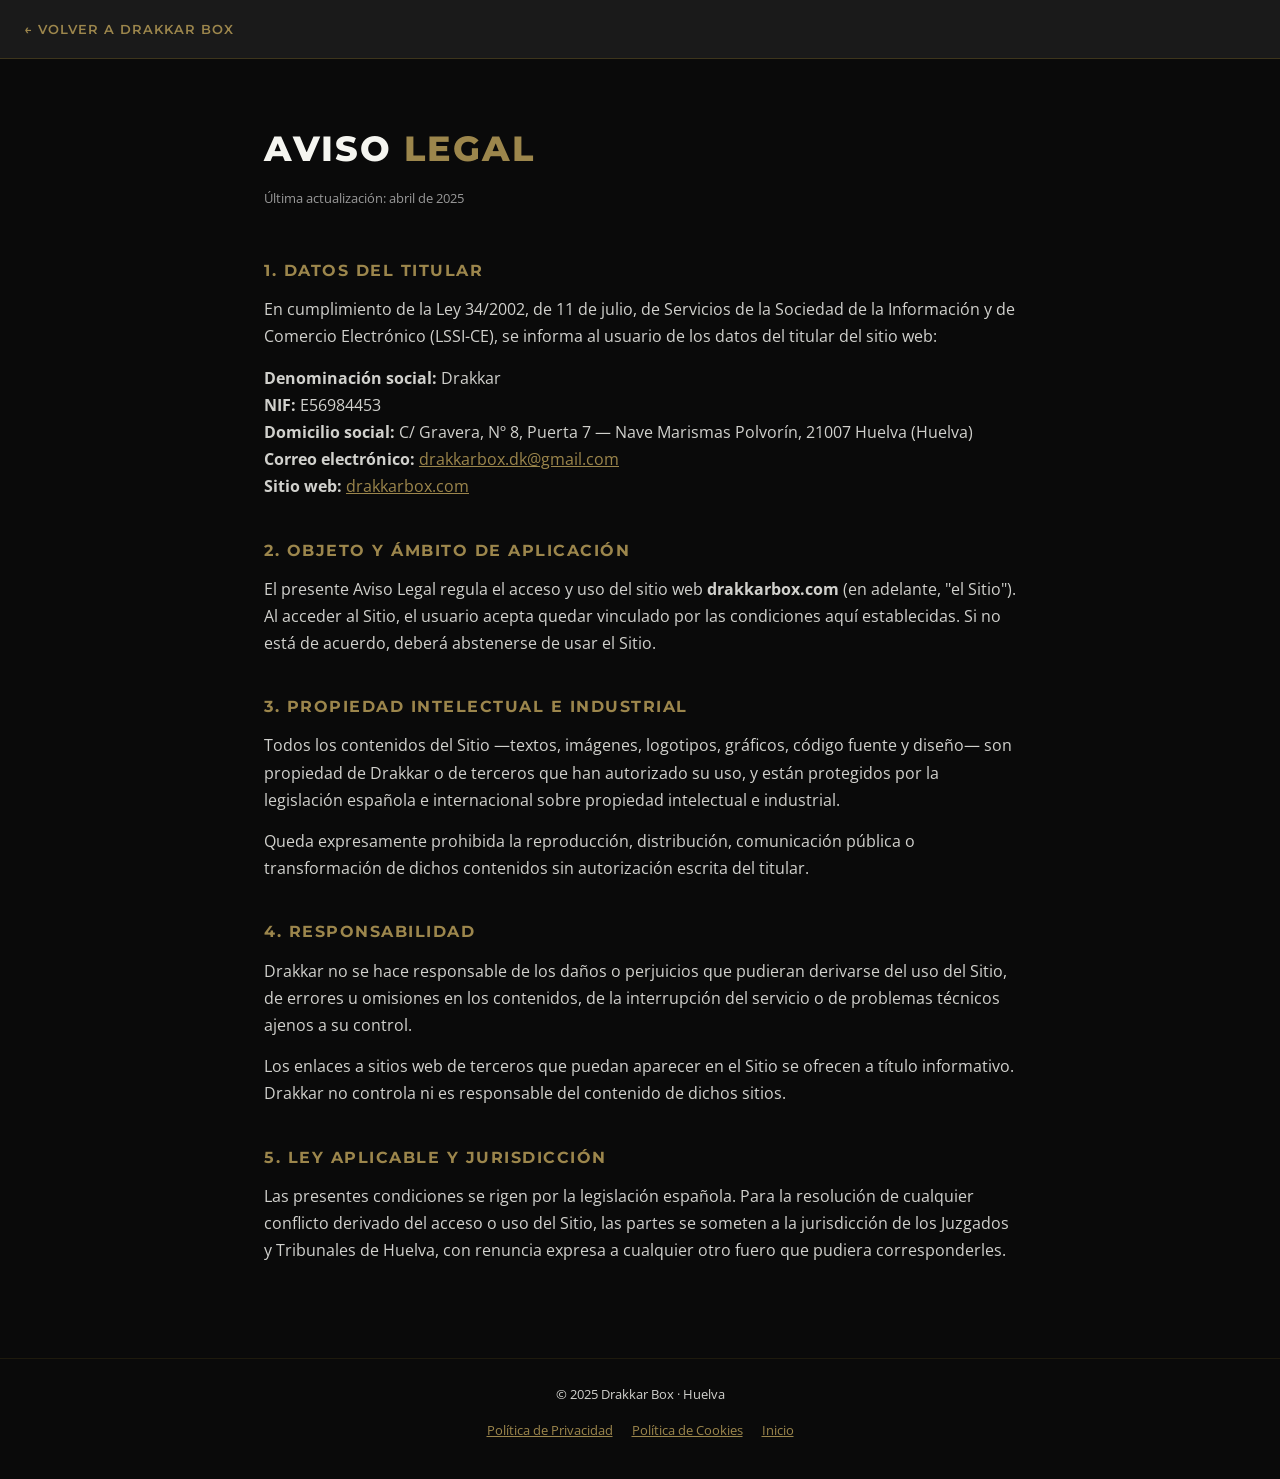
==== Drakkar/aviso-legal.html @ f3b084cd "Add files via upload" ====
<!DOCTYPE html>
<html lang="es">
<head>
  <meta charset="UTF-8" />
  <meta name="viewport" content="width=device-width, initial-scale=1.0" />
  <title>Aviso Legal | Drakkar Box</title>
  <meta name="robots" content="noindex, nofollow" />
  <link rel="preconnect" href="https://fonts.googleapis.com" />
  <link rel="preconnect" href="https://fonts.gstatic.com" crossorigin />
  <link href="https://fonts.googleapis.com/css2?family=Montserrat:wght@400;600;700;800&family=Open+Sans:wght@400;600&display=swap" rel="stylesheet" />
  <link rel="stylesheet" href="assets/css/legal.css" />
</head>
<body>

  <header>
    <a href="index.html">← Volver a Drakkar Box</a>
  </header>

  <main>
    <h1>Aviso <span>Legal</span></h1>
    <p class="meta">Última actualización: abril de 2025</p>

    <h2>1. Datos del titular</h2>
    <p>
      En cumplimiento de la Ley 34/2002, de 11 de julio, de Servicios de la Sociedad de la Información y de Comercio Electrónico (LSSI-CE), se informa al usuario de los datos del titular del sitio web:
    </p>
    <p>
      <strong>Denominación social:</strong> Drakkar<br>
      <strong>NIF:</strong> E56984453<br>
      <strong>Domicilio social:</strong> C/ Gravera, Nº 8, Puerta 7 — Nave Marismas Polvorín, 21007 Huelva (Huelva)<br>
      <strong>Correo electrónico:</strong> <a href="mailto:drakkarbox.dk@gmail.com">drakkarbox.dk@gmail.com</a><br>
      <strong>Sitio web:</strong> <a href="https://drakkarbox.com">drakkarbox.com</a>
    </p>

    <h2>2. Objeto y ámbito de aplicación</h2>
    <p>
      El presente Aviso Legal regula el acceso y uso del sitio web <strong>drakkarbox.com</strong> (en adelante, "el Sitio"). Al acceder al Sitio, el usuario acepta quedar vinculado por las condiciones aquí establecidas. Si no está de acuerdo, deberá abstenerse de usar el Sitio.
    </p>

    <h2>3. Propiedad intelectual e industrial</h2>
    <p>
      Todos los contenidos del Sitio —textos, imágenes, logotipos, gráficos, código fuente y diseño— son propiedad de Drakkar o de terceros que han autorizado su uso, y están protegidos por la legislación española e internacional sobre propiedad intelectual e industrial.
    </p>
    <p>
      Queda expresamente prohibida la reproducción, distribución, comunicación pública o transformación de dichos contenidos sin autorización escrita del titular.
    </p>

    <h2>4. Responsabilidad</h2>
    <p>
      Drakkar no se hace responsable de los daños o perjuicios que pudieran derivarse del uso del Sitio, de errores u omisiones en los contenidos, de la interrupción del servicio o de problemas técnicos ajenos a su control.
    </p>
    <p>
      Los enlaces a sitios web de terceros que puedan aparecer en el Sitio se ofrecen a título informativo. Drakkar no controla ni es responsable del contenido de dichos sitios.
    </p>

    <h2>5. Ley aplicable y jurisdicción</h2>
    <p>
      Las presentes condiciones se rigen por la legislación española. Para la resolución de cualquier conflicto derivado del acceso o uso del Sitio, las partes se someten a la jurisdicción de los Juzgados y Tribunales de Huelva, con renuncia expresa a cualquier otro fuero que pudiera corresponderles.
    </p>
  </main>

  <footer>
    <p>© 2025 Drakkar Box · Huelva</p>
    <p style="margin-top:8px">
      <a href="politica-privacidad.html">Política de Privacidad</a>
      <a href="politica-cookies.html">Política de Cookies</a>
      <a href="index.html">Inicio</a>
    </p>
  </footer>

</body>
</html>
---- Drakkar/assets/css/legal.css ----
/* ════════════════════════════════════════════════
   Drakkar Box — Legal Pages Stylesheet
   ════════════════════════════════════════════════ */

:root {
  --black: #0a0a0a;
  --white: #f5f5f0;
  --gold: #9c864c;
  --gray-1: #1a1a1a;
  --gray-2: #999;
  --font-main: 'Montserrat', sans-serif;
  --font-body: 'Open Sans', sans-serif;
}

*, *::before, *::after { box-sizing: border-box; margin: 0; padding: 0; }

body {
  background: var(--black);
  color: var(--white);
  font-family: var(--font-body);
  font-size: 16px;
  line-height: 1.7;
}

header {
  background: var(--gray-1);
  border-bottom: 1px solid rgba(201,162,39,0.2);
  padding: 18px 24px;
  display: flex;
  align-items: center;
  gap: 16px;
}
header a {
  color: var(--gold);
  text-decoration: none;
  font-family: var(--font-main);
  font-size: 13px;
  font-weight: 600;
  letter-spacing: 1px;
  text-transform: uppercase;
}
header a:hover { text-decoration: underline; }
header span { color: var(--gray-2); }

main {
  max-width: 800px;
  margin: 0 auto;
  padding: 60px 24px 80px;
}

h1 {
  font-family: var(--font-main);
  font-size: clamp(1.6rem, 4vw, 2.2rem);
  font-weight: 800;
  text-transform: uppercase;
  letter-spacing: 2px;
  margin-bottom: 8px;
}
h1 span { color: var(--gold); }

.meta {
  font-size: 13px;
  color: var(--gray-2);
  margin-bottom: 48px;
}

h2 {
  font-family: var(--font-main);
  font-size: 1rem;
  font-weight: 700;
  text-transform: uppercase;
  letter-spacing: 1.5px;
  color: var(--gold);
  margin: 36px 0 12px;
}

p { margin-bottom: 14px; color: rgba(245,245,240,0.85); }
a { color: var(--gold); }

ul { margin: 0 0 14px 20px; color: rgba(245,245,240,0.85); }
ul li { margin-bottom: 6px; }

/* Tabla (política de cookies) */
table { width: 100%; border-collapse: collapse; margin-bottom: 24px; font-size: 14px; }
th {
  background: rgba(201,162,39,0.12);
  color: var(--gold);
  font-family: var(--font-main);
  font-size: 11px;
  letter-spacing: 1.5px;
  text-transform: uppercase;
  padding: 10px 12px;
  text-align: left;
  border: 1px solid rgba(201,162,39,0.15);
}
td { padding: 10px 12px; border: 1px solid rgba(255,255,255,0.06); color: rgba(245,245,240,0.8); vertical-align: top; }
tr:hover td { background: rgba(255,255,255,0.02); }

/* Botón retirar consentimiento */
.btn-rechazar {
  display: inline-block;
  margin-top: 8px;
  padding: 10px 22px;
  background: transparent;
  border: 1px solid rgba(201,162,39,0.4);
  color: var(--gold);
  font-family: var(--font-main);
  font-size: 12px;
  font-weight: 600;
  letter-spacing: 1.5px;
  text-transform: uppercase;
  cursor: pointer;
  text-decoration: none;
}
.btn-rechazar:hover { background: rgba(201,162,39,0.1); }

footer {
  text-align: center;
  padding: 24px;
  border-top: 1px solid rgba(201,162,39,0.1);
  font-size: 13px;
  color: var(--gray-2);
}
footer a { color: var(--gold); margin: 0 8px; }
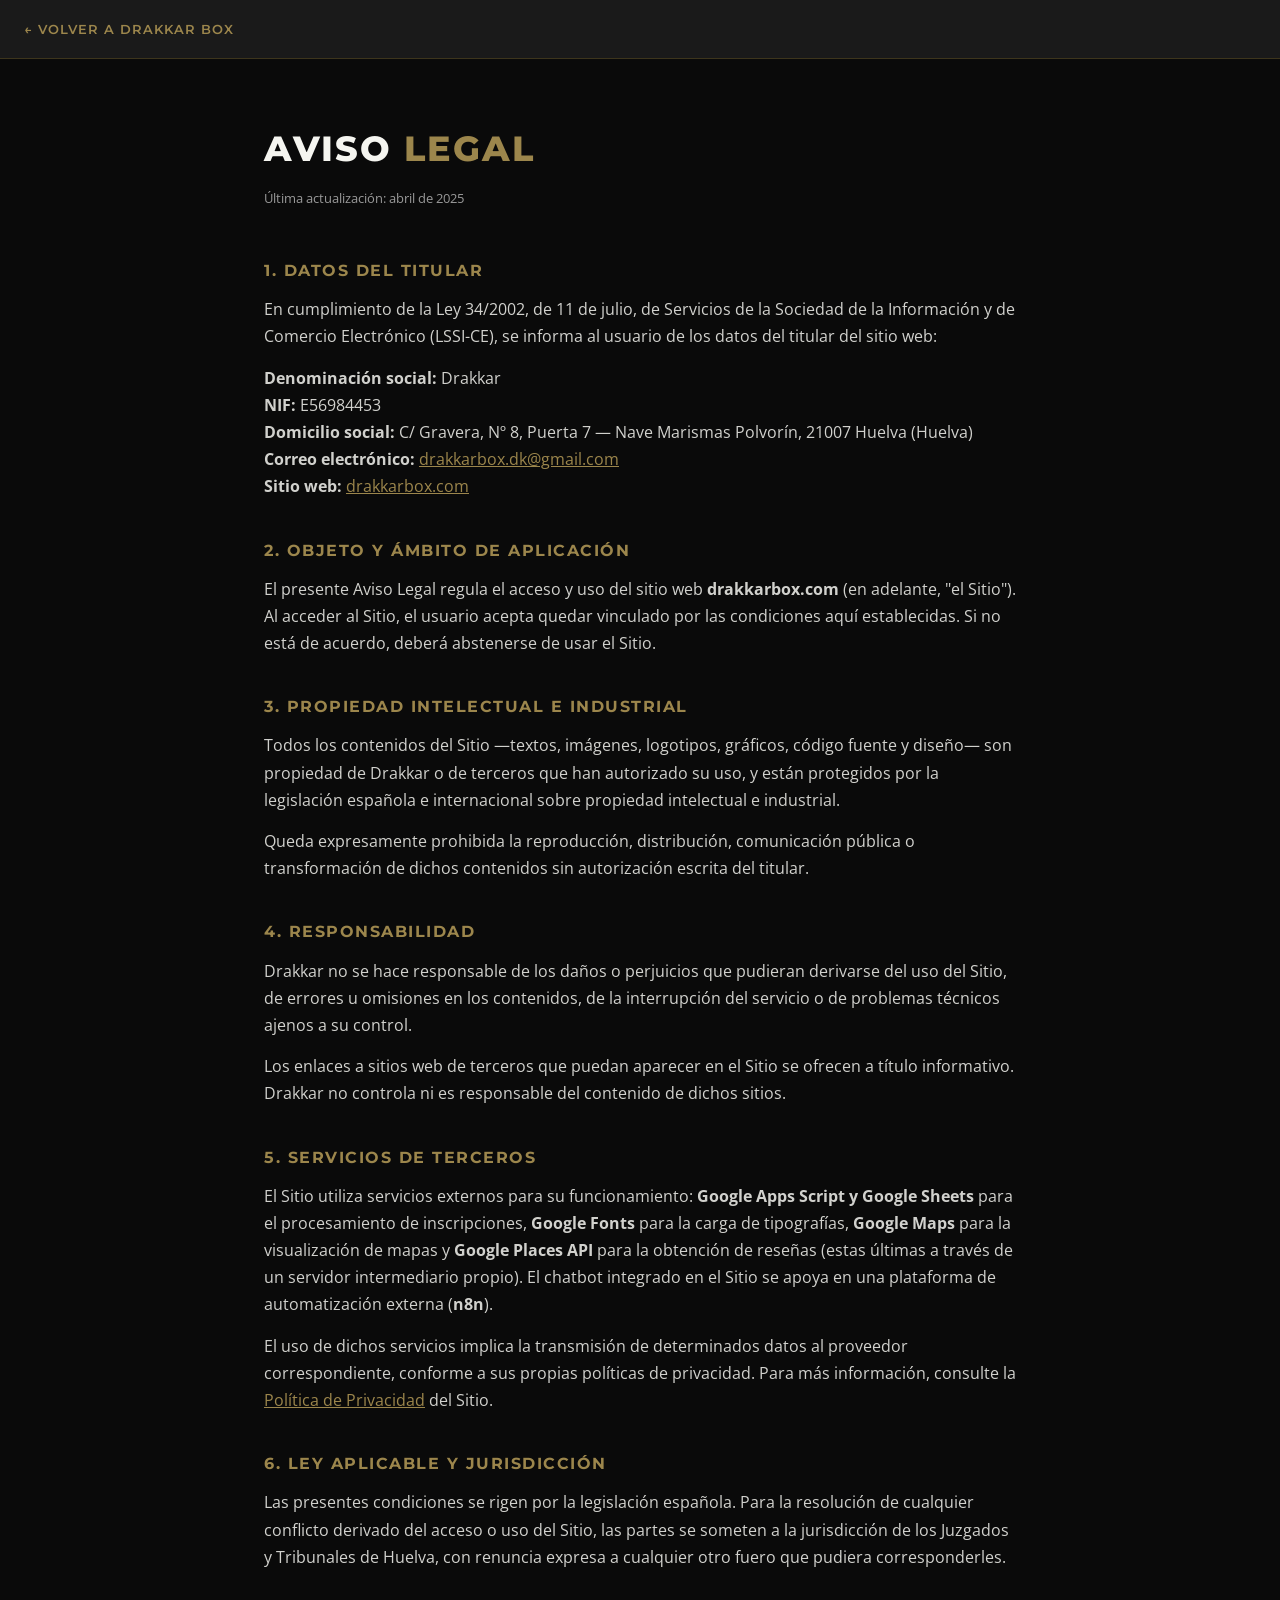
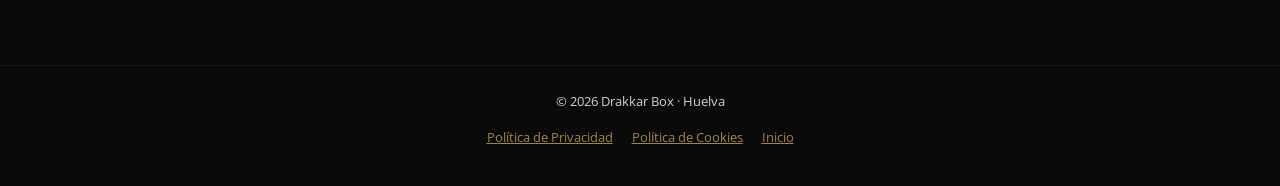
==== commit b4d394c5: "Add files via upload" ====
--- a/Drakkar/aviso-legal.html
+++ b/Drakkar/aviso-legal.html
@@ -5,10 +5,13 @@
   <meta name="viewport" content="width=device-width, initial-scale=1.0" />
   <title>Aviso Legal | Drakkar Box</title>
   <meta name="robots" content="noindex, nofollow" />
+  <link rel="canonical" href="https://drakkarbox.com/aviso-legal.html" />
   <link rel="preconnect" href="https://fonts.googleapis.com" />
   <link rel="preconnect" href="https://fonts.gstatic.com" crossorigin />
   <link href="https://fonts.googleapis.com/css2?family=Montserrat:wght@400;600;700;800&family=Open+Sans:wght@400;600&display=swap" rel="stylesheet" />
   <link rel="stylesheet" href="assets/css/legal.css" />
+  <link rel="icon" type="image/png" href="assets/img/favicon.png" />
+  <link rel="apple-touch-icon" href="assets/img/favicon.png" />
 </head>
 <body>
 
@@ -53,15 +56,23 @@
       Los enlaces a sitios web de terceros que puedan aparecer en el Sitio se ofrecen a título informativo. Drakkar no controla ni es responsable del contenido de dichos sitios.
     </p>
 
-    <h2>5. Ley aplicable y jurisdicción</h2>
+    <h2>5. Servicios de terceros</h2>
+    <p>
+      El Sitio utiliza servicios externos para su funcionamiento: <strong>Google Apps Script y Google Sheets</strong> para el procesamiento de inscripciones, <strong>Google Fonts</strong> para la carga de tipografías, <strong>Google Maps</strong> para la visualización de mapas y <strong>Google Places API</strong> para la obtención de reseñas (estas últimas a través de un servidor intermediario propio). El chatbot integrado en el Sitio se apoya en una plataforma de automatización externa (<strong>n8n</strong>).
+    </p>
+    <p>
+      El uso de dichos servicios implica la transmisión de determinados datos al proveedor correspondiente, conforme a sus propias políticas de privacidad. Para más información, consulte la <a href="politica-privacidad.html">Política de Privacidad</a> del Sitio.
+    </p>
+
+    <h2>6. Ley aplicable y jurisdicción</h2>
     <p>
       Las presentes condiciones se rigen por la legislación española. Para la resolución de cualquier conflicto derivado del acceso o uso del Sitio, las partes se someten a la jurisdicción de los Juzgados y Tribunales de Huelva, con renuncia expresa a cualquier otro fuero que pudiera corresponderles.
     </p>
   </main>
 
   <footer>
-    <p>© 2025 Drakkar Box · Huelva</p>
-    <p style="margin-top:8px">
+    <p>© 2026 Drakkar Box · Huelva</p>
+    <p>
       <a href="politica-privacidad.html">Política de Privacidad</a>
       <a href="politica-cookies.html">Política de Cookies</a>
       <a href="index.html">Inicio</a>
--- a/Drakkar/assets/css/legal.css
+++ b/Drakkar/assets/css/legal.css
@@ -74,6 +74,16 @@
   margin: 36px 0 12px;
 }
 
+h3 {
+  font-family: var(--font-main);
+  font-size: 0.8rem;
+  font-weight: 700;
+  text-transform: uppercase;
+  letter-spacing: 1px;
+  color: rgba(156,134,76,0.7);
+  margin: 24px 0 8px;
+}
+
 p { margin-bottom: 14px; color: rgba(245,245,240,0.85); }
 a { color: var(--gold); }
 
@@ -122,3 +132,4 @@
   color: var(--gray-2);
 }
 footer a { color: var(--gold); margin: 0 8px; }
+footer p + p { margin-top: 8px; }
